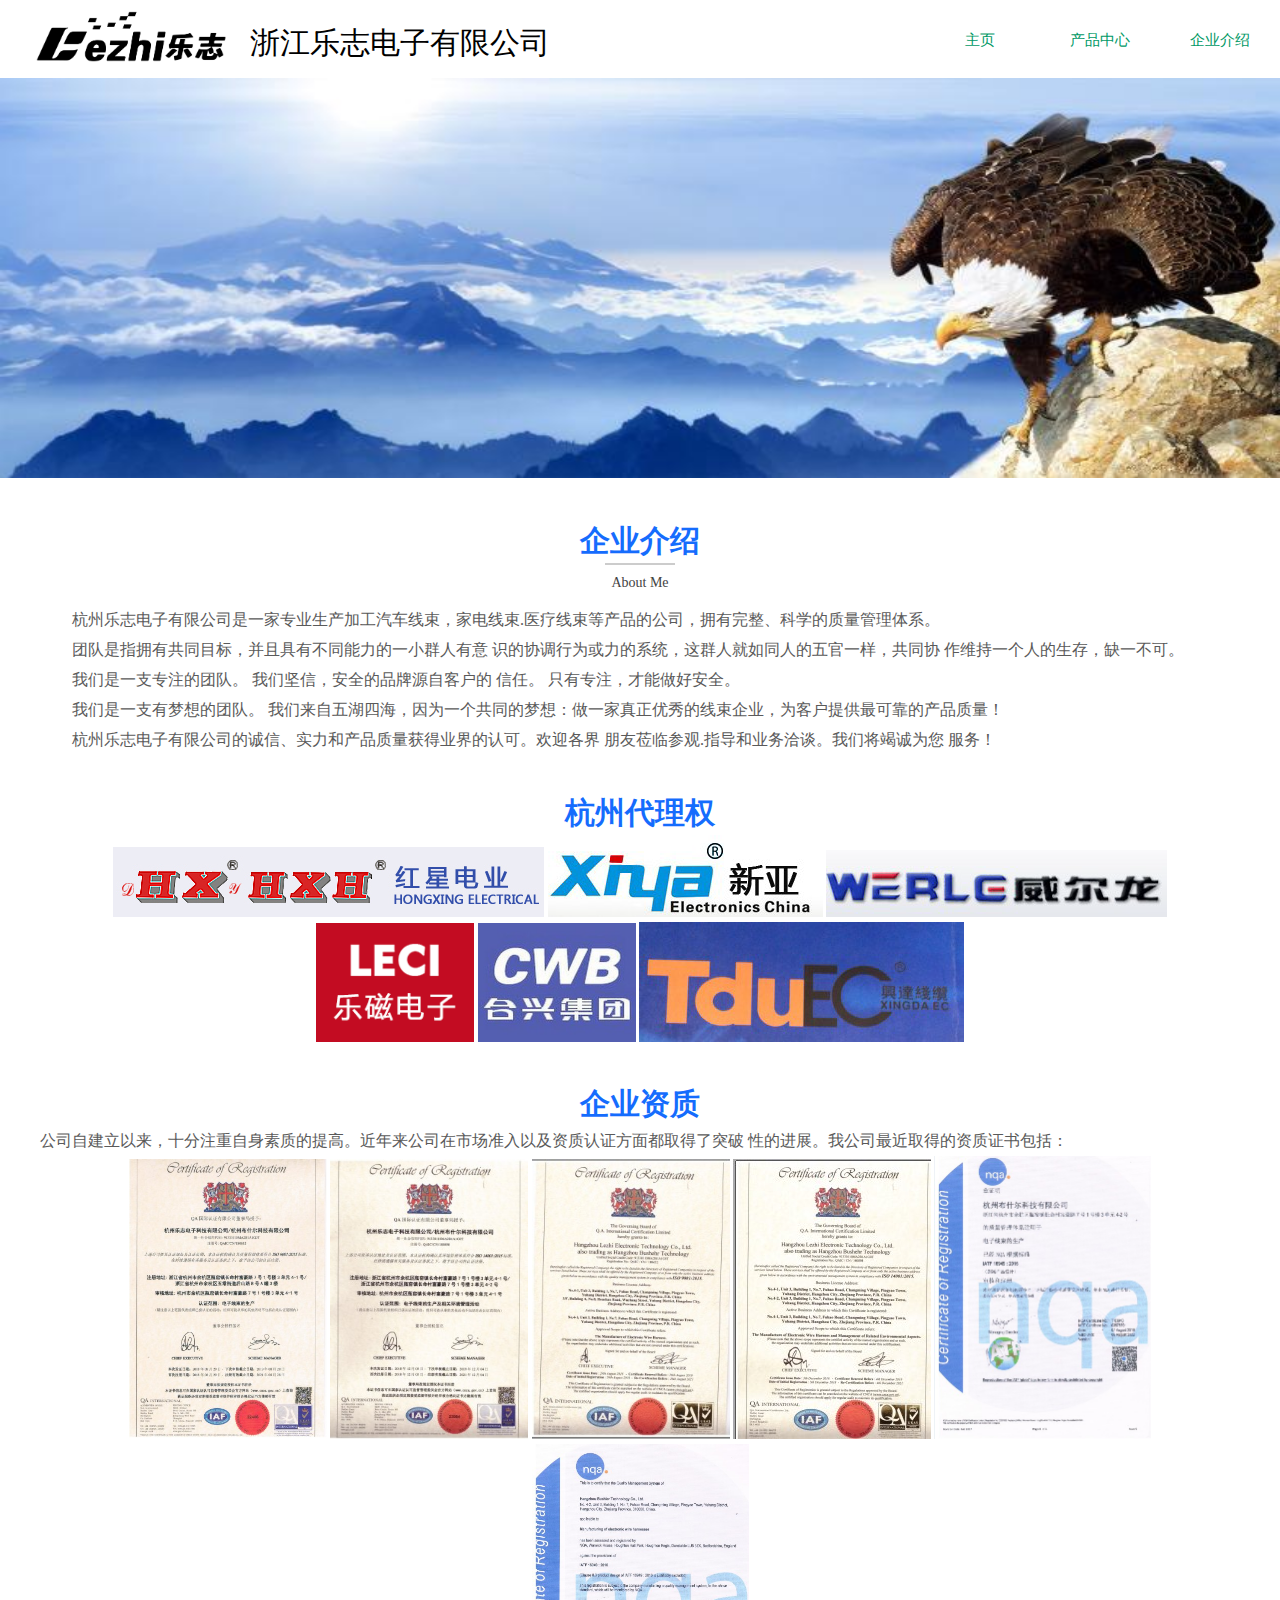
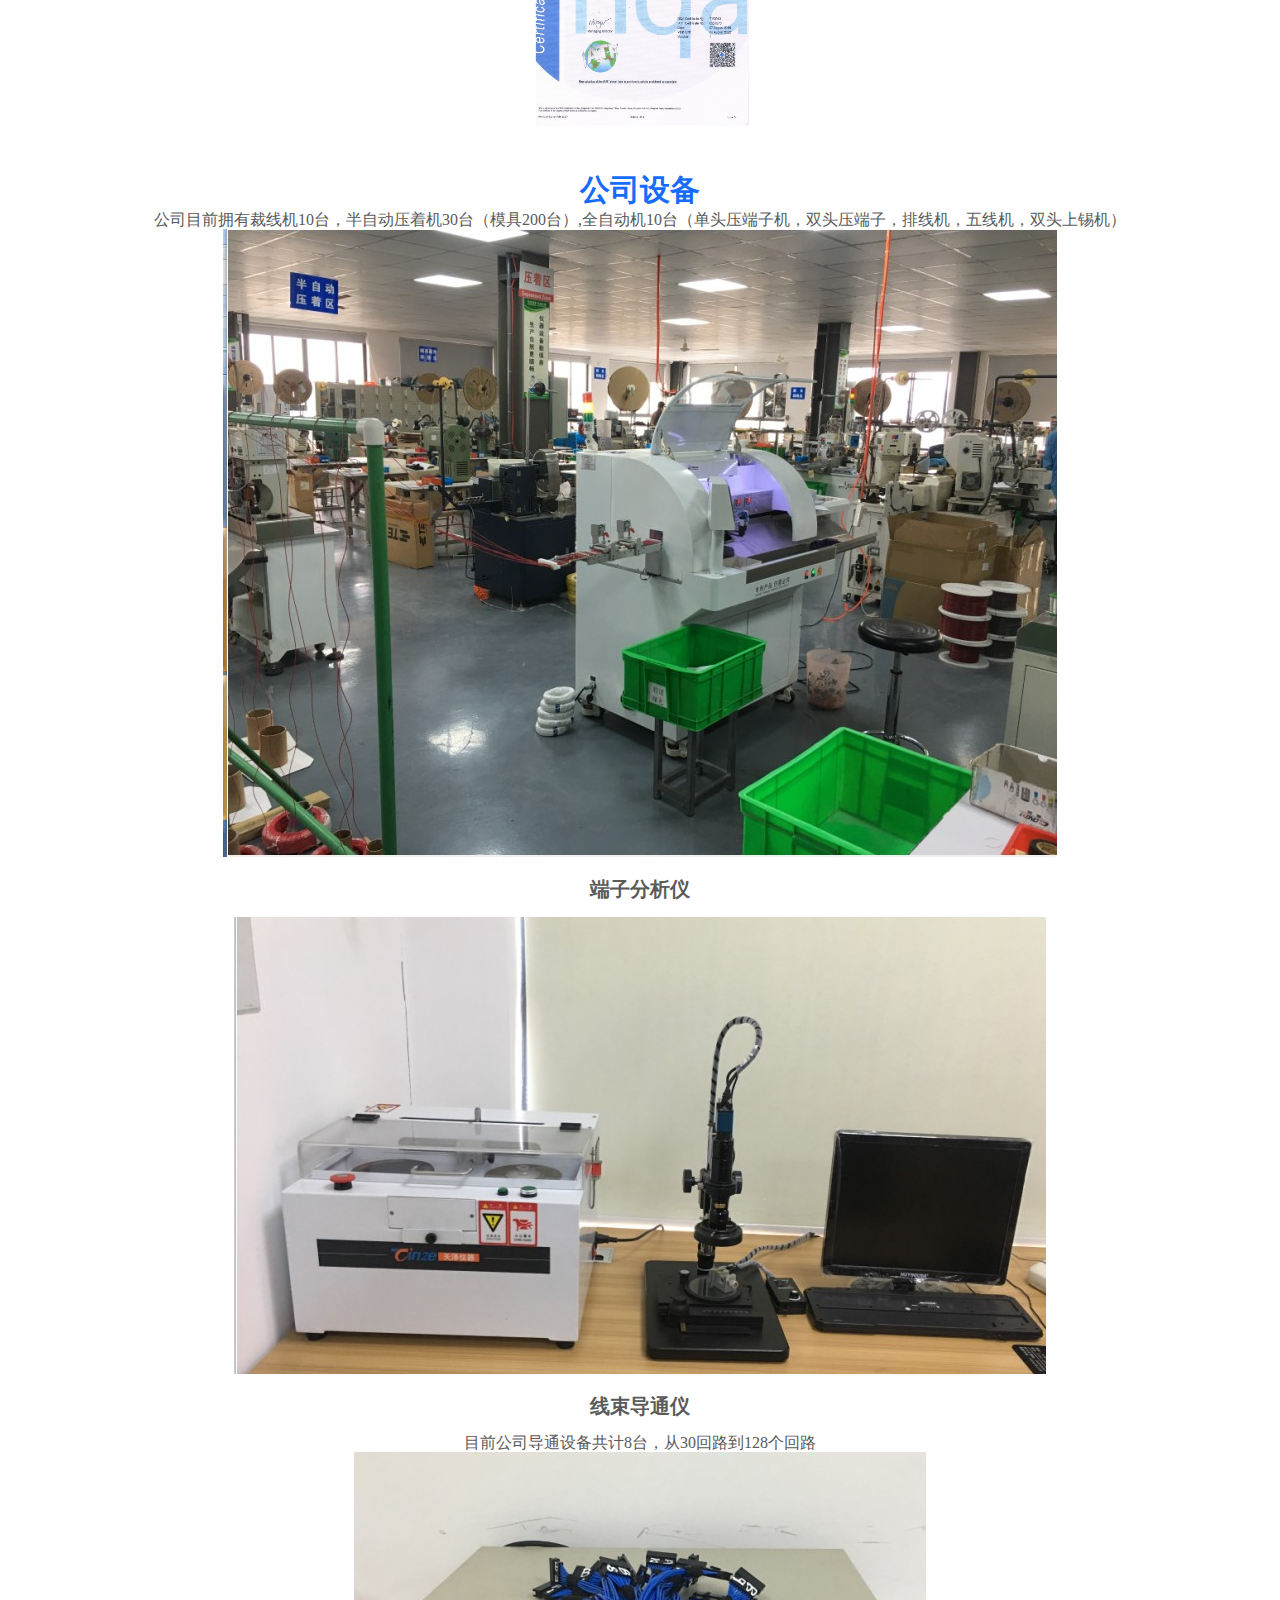
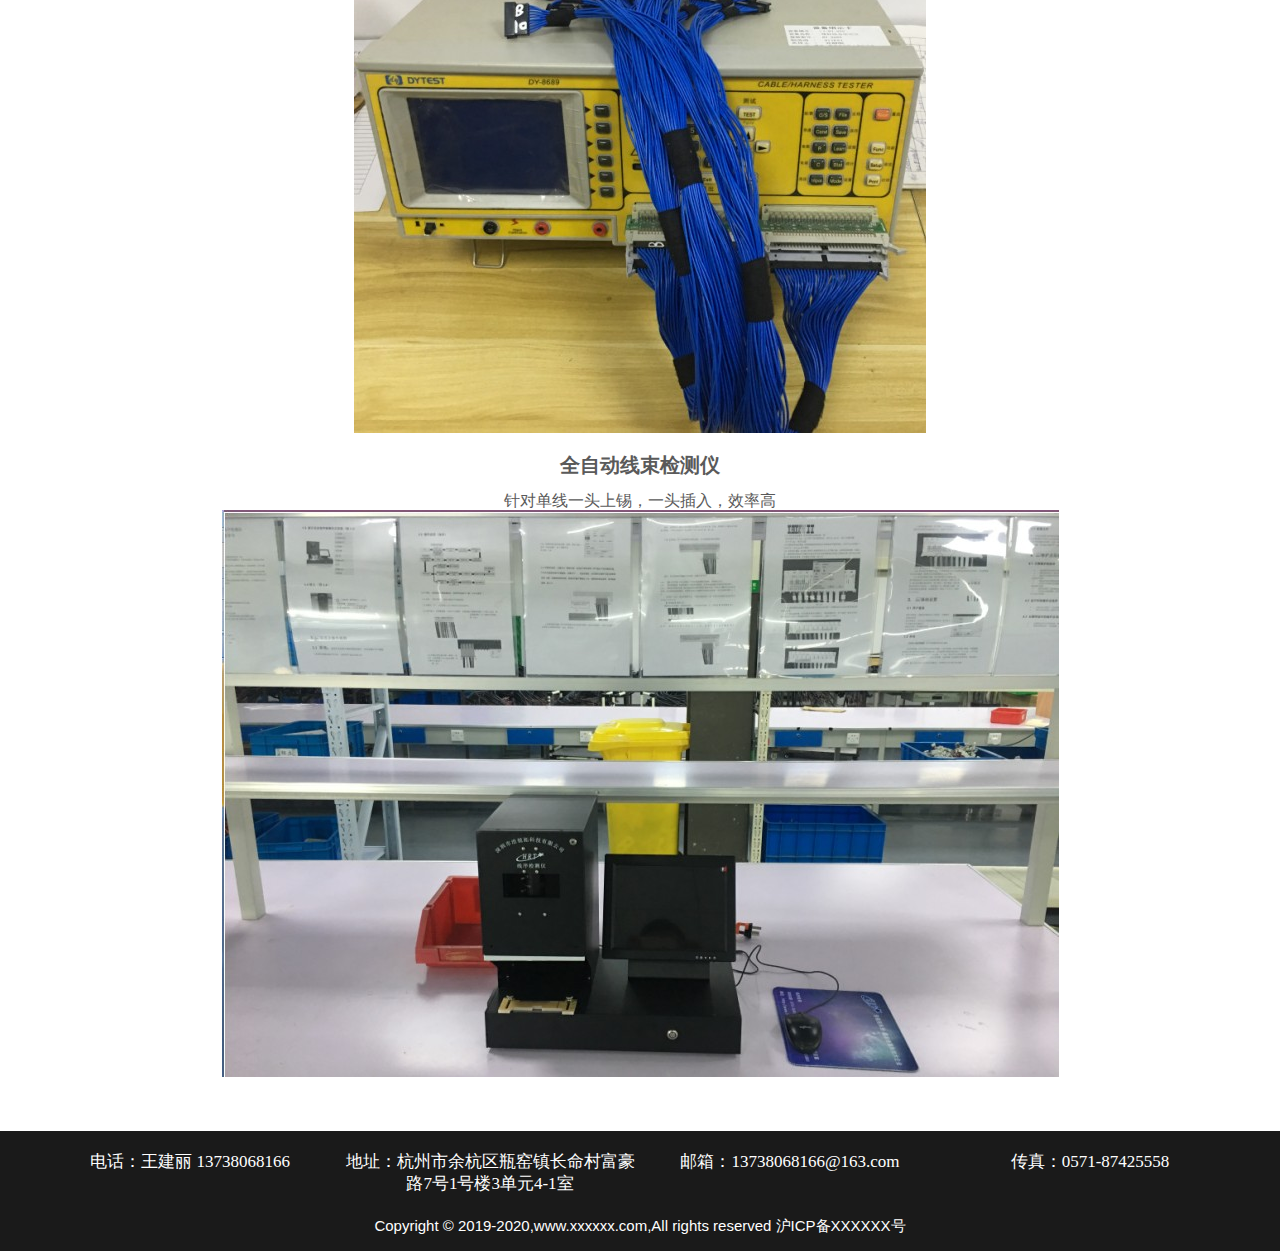
==== about.html @ 9283f6ce "修改" ====
<!DOCTYPE html>
<html>
	<head>
		<meta charset="utf-8">
		<script src="js/jquery.js"></script>
		<script src="js/jquery-1.11.1.min.js"></script>
		<script src="js/unslider.min.js"></script>
		<script src="js/owl.carousel.min.js"></script>
		<script src="js/jquery.SuperSlide2.js"></script>
		<script src="js/jquery-migrate-1.2.1.js"></script>
		<script src="js/navfix.js"></script>
		<script src="js/vue.js"></script>
		<link href="css/owl/owl.carousel.css" rel="stylesheet">
		<link href="css/owl/owl.theme.css" rel="stylesheet">
		<link rel="stylesheet" href="css/main.css">
		<link rel="shortcut icon" href="img/zhele.ico" type="image/x-icon">
		<title>企业介绍</title>
		<style type="text/css">

		</style>

		<script type="text/javascript" language="javascript">
			$(document).ready(function(e) {
				$("#menu li").on('mouseover', function() {
					// $(this).css("border-bottom", "2px solid #5A5A5A");
					$(this).css("background-color", "#156cfd");
					$(this).find("a").attr("class", "ahover");
				}).mouseout(function() {
					// $(this).css("border-bottom", "2px solid rgb(0,0,0,0)");
					$(this).css("background-color", "white");
					$(this).find("a").attr("class", "hover");
				});
				$('#menu1').navfix(0, 999);
			});
		</script>
	</head>
	<body>
		<!-- 菜单 -->
		<div id="menu1" style="margin:0 auto;width: 100%;background-color: white;position:relative; z-index:99; ">
			<div  style="margin:0 auto;width: 1400px;">
				<div style="float: left;margin-top: 10px;margin-left: 30px;">
					<a href=""><img src="img/logo/logo2.jpg" width="200px" height="55px" />
					</a>
				</div>
				<div style="float: left;margin-left: 20px;margin-top:8px">
					<span style="line-height: 70px;font-size: 30px;color:black;font-family:微软雅黑;">浙江乐志电子有限公司</span>
				</div>
				<div id="menu" class="cssmenu" style="float:right">
					<ul>
						<li><a href="index.html" class="hover">主页</a></li>
						<li><a href="productList.html" class="hover">产品中心</a></li>
						<li><a href="about.html" class="hover">企业介绍</a></li>
						<li><a href="contact.html" class="hover">联系我们</a></li>
					</ul>
				</div>
			</div>
		</div>
		<div>
			<img src="img/about.jpg" width="100%" height="400px" />
		</div>
		<div id="div1" style="margin-top: 50px;  font-size:30px;font-family:微软雅黑;color:#156cfd;height: 30px;   text-align: center;">
			<strong>企业介绍</strong>
		</div>
		<div style="margin:0 auto;width: 1200px;background-color: #cccccc;height: 2px;width: 70px;">
		</div>
		<div style="margin-top: 10px;  font-size:14px;font-family:微软雅黑;color:rgb(67, 67, 67);height: 30px;   text-align: center;">
			About Me
		</div>
		<div style="margin: 0 auto; width: 1200px;">
			<div style="font-size:16px;text-indent: 32px;font-family: 微软雅黑;line-height: 30px;">
				<div>
					杭州乐志电子有限公司是一家专业生产加工汽车线束，家电线束.医疗线束等产品的公司，拥有完整、科学的质量管理体系。
				</div>
				<div>
					团队是指拥有共同目标，并且具有不同能力的一小群人有意
					识的协调行为或力的系统，这群人就如同人的五官一样，共同协
					作维持一个人的生存，缺一不可。
				</div>
				<div>
					我们是一支专注的团队。 我们坚信，安全的品牌源自客户的
					信任。 只有专注，才能做好安全。
				</div>
				<div>
					我们是一支有梦想的团队。 我们来自五湖四海，因为一个共同的梦想：做一家真正优秀的线束企业，为客户提供最可靠的产品质量！
				</div>
				<div>
					杭州乐志电子有限公司的诚信、实力和产品质量获得业界的认可。欢迎各界
					朋友莅临参观.指导和业务洽谈。我们将竭诚为您
					服务！
				</div>
			</div>

		</div>
		<div>

		</div>
		<div id="div1" style="margin-top: 50px;  font-size:30px;font-family:微软雅黑;color:#156cfd;height: 30px;   text-align: center;">
			<strong>杭州代理权</strong>
		</div>
		<div style="margin: 0 auto;width: 1200px;text-align: center;">
			<img src="img/proxy/1.png" />
			<img src="img/proxy/2.png" />
			<img src="img/proxy/5.png" />
			<img src="img/proxy/3.png" />
			<img src="img/proxy/4.png" width="158px" height="119px"/>
			<img src="img/proxy/6.png" />
		</div>
		<div id="div1" style="margin-top: 50px;  font-size:30px;font-family:微软雅黑;color:#156cfd;height: 30px;   text-align: center;">
			<strong>企业资质</strong>
		</div>
		<div style="margin: 0 auto;width: 1200px;">
			<div style="font-size:16px;font-family: 微软雅黑;line-height: 30px;">
				公司自建立以来，十分注重自身素质的提高。近年来公司在市场准入以及资质认证方面都取得了突破
				性的进展。我公司最近取得的资质证书包括：
			</div>
			<div style="margin: 0 auto;width: 1200px;text-align: center;">
				<img src="img/certificate/a.jpg" width="198px" height="280"/>
				<img src="img/certificate/b.jpg" width="198px" height="280"/>
				<img src="img/certificate/c.jpg" width="198px" height="280"/>
				<img src="img/certificate/d.jpg" />
				<img src="img/certificate/e.jpg" width="217px" height="283px"/>
				<img src="img/certificate/f.jpg" width="217px" height="283px"/>
			</div>
		</div>
		<div id="div1" style="margin-top: 50px;  font-size:30px;font-family:微软雅黑;color:#156cfd;height: 30px;   text-align: center;">
			<strong>公司设备</strong>
		</div>
		<div style="margin: 0 auto;width: 1200px;font-size: 16px;font-family:微软雅黑;text-align: center;margin-bottom: 50px;">
			<div>公司目前拥有裁线机10台，半自动压着机30台（模具200台）,全自动机10台（单头压端子机，双头压端子，排线机，五线机，双头上锡机）</div>
			<div ><img src="img/equipment/1.jpg" /></div>
			<div style="font-size: 20px;margin-bottom: 20px;margin-top: 20px;"><strong>端子分析仪</strong></div>
			<div><img src="img/equipment/duanzi.jpg"/></div>
			<div style="font-size: 20px;margin-bottom: 20px;margin-top: 20px;"><strong>线束导通仪</strong></div>
			<div>目前公司导通设备共计8台，从30回路到128个回路</div>
			<div><img src="img/equipment/daotong.jpg"/></div>
			<div style="font-size: 20px;margin-bottom: 20px;margin-top: 20px;"><strong>全自动线束检测仪</strong></div>
			<div>针对单线一头上锡，一头插入，效率高</div>
			<div><img src="img/equipment/quanzidong.jpg"/></div>
		</div>
		
		<div style="width: 100%;background-color: #1A1A1A;">
			<div id="contactPic" style="margin: 0 auto; width: 1200px;font-family: 微软雅黑;height: 60px;">
				<!-- <div class="pic"><img src="img/pic/phone.png" width="130px" height="130px"/></div>
				<div class="pic"><img src="img/pic/address.png" width="130px" height="130px"/></div>
				<div class="pic"><img src="img/pic/mail.png" width="130px" height="130px"/></div>
				<div class="pic"><img src="img/pic/fax.png" width="130px" height="130px"/></div> -->
				<div class="content">电话：王建丽 13738068166</div>
				<div class="content">地址：杭州市余杭区瓶窑镇长命村富豪路7号1号楼3单元4-1室</div>
				<div class="content">邮箱：13738068166@163.com</div>
				<div class="content">传真：0571-87425558</div>
			</div>
			<div style="margin: 0 auto;width: 1200px;font-size: 15px;text-align: center;color: #FFFFFF;line-height: 50px;">
				Copyright © 2019-2020,www.xxxxxx.com,All rights reserved  沪ICP备XXXXXX号
			</div>
		</div>
	</body>
</html>
---- css/main.css ----
body {
	font: 12px/140% Arial, "宋体", Helvetica, sans-serif, Verdana;
	color: #5a5a5a;
	margin: 0;
	background: #FFF;
}

html,
body {
	-webkit-text-size-adjust: none;
}

ol,
ul,
li {
	list-style-type: none;
}

div,
p,
img,
ul,
ol,
li,
form,
input,
label,
span,
dl,
dt,
dd,
h1,
h2,
h3,
h4,
h5,
h6 {
	margin: 0;
	padding: 0;
}

li {
	display: list-item;
	text-align: -webkit-match-parent;
}
.container{
	margin: 0 auto;
	width: 1200px;
}
.cssmenu>ul {
	list-style-type: none;
	margin: 0;
	padding: 0;
	float: right;
	font-weight: normal;
}

.cssmenu {
	margin-top: 20px;
	overflow: hidden;
}

.cssmenu>ul>li {
	float: left;
	display: block;
	margin: 0 10px;
	height: 40px;
	line-height: 40px;
	border-bottom: 2px solid rgb(0, 0, 0, 0);
	width: 100px;
	text-align: center;
	border-radius: 30px;
}

.cssmenu>ul>li>a.ahover {
	color: white;
	text-align: center;
	font-family: arial;
	font-size: 14px;
	font-weight: normal;
	font-style: normal;
	font-family: Microsoft YaHei;
	font-size: 15px;
	text-decoration: none;
}

.cssmenu>ul>li>a.hover {
	font-style: normal;
	font-family: Microsoft YaHei;
	font-size: 15px;
	color: #019966;
	text-decoration: none;

}
.title{
	margin-top: 20px;  font-size:30px;font-family:微软雅黑;color:#516dff;height: 30px;   text-align: center;
}
a {
	text-decoration: none;
}

strong {
	font-weight: bold;
}

.searchbox_btn {
	background: #156cfd;
	font-family: Microsoft YaHei;
	font-weight: normal;
	border: #fff 0px solid;
	float: right;
	width: 50px;
	height: 40px;
	line-height: 40px;
	cursor: pointer;
	color: #fff;
	font-size: 14px;
	text-align: center;
	position: relative;
}

#advantage .content {
	background-color: #0037C0;
	width: 285px;
	height: 186px;
	float: left;
	border-radius: 20px;
	margin: 10px 10px 10px 0px;
	text-align: center;
	line-height: 186px;
	color: #FFFFFF;
	font-size: 18px;
	font-family: 微软雅黑;
}
#contactPic .pic{
	float: left;
	width: 300px;
	text-align: center;
	margin-top: 20px;
}
#contactPic .content{
	font-size: 17px;
	text-align: center;
	width: 300px;
	height: 50px;
	line-height: 22px;
	float: left;
	margin-top: 20px;
	color: #FFFFFF;
}
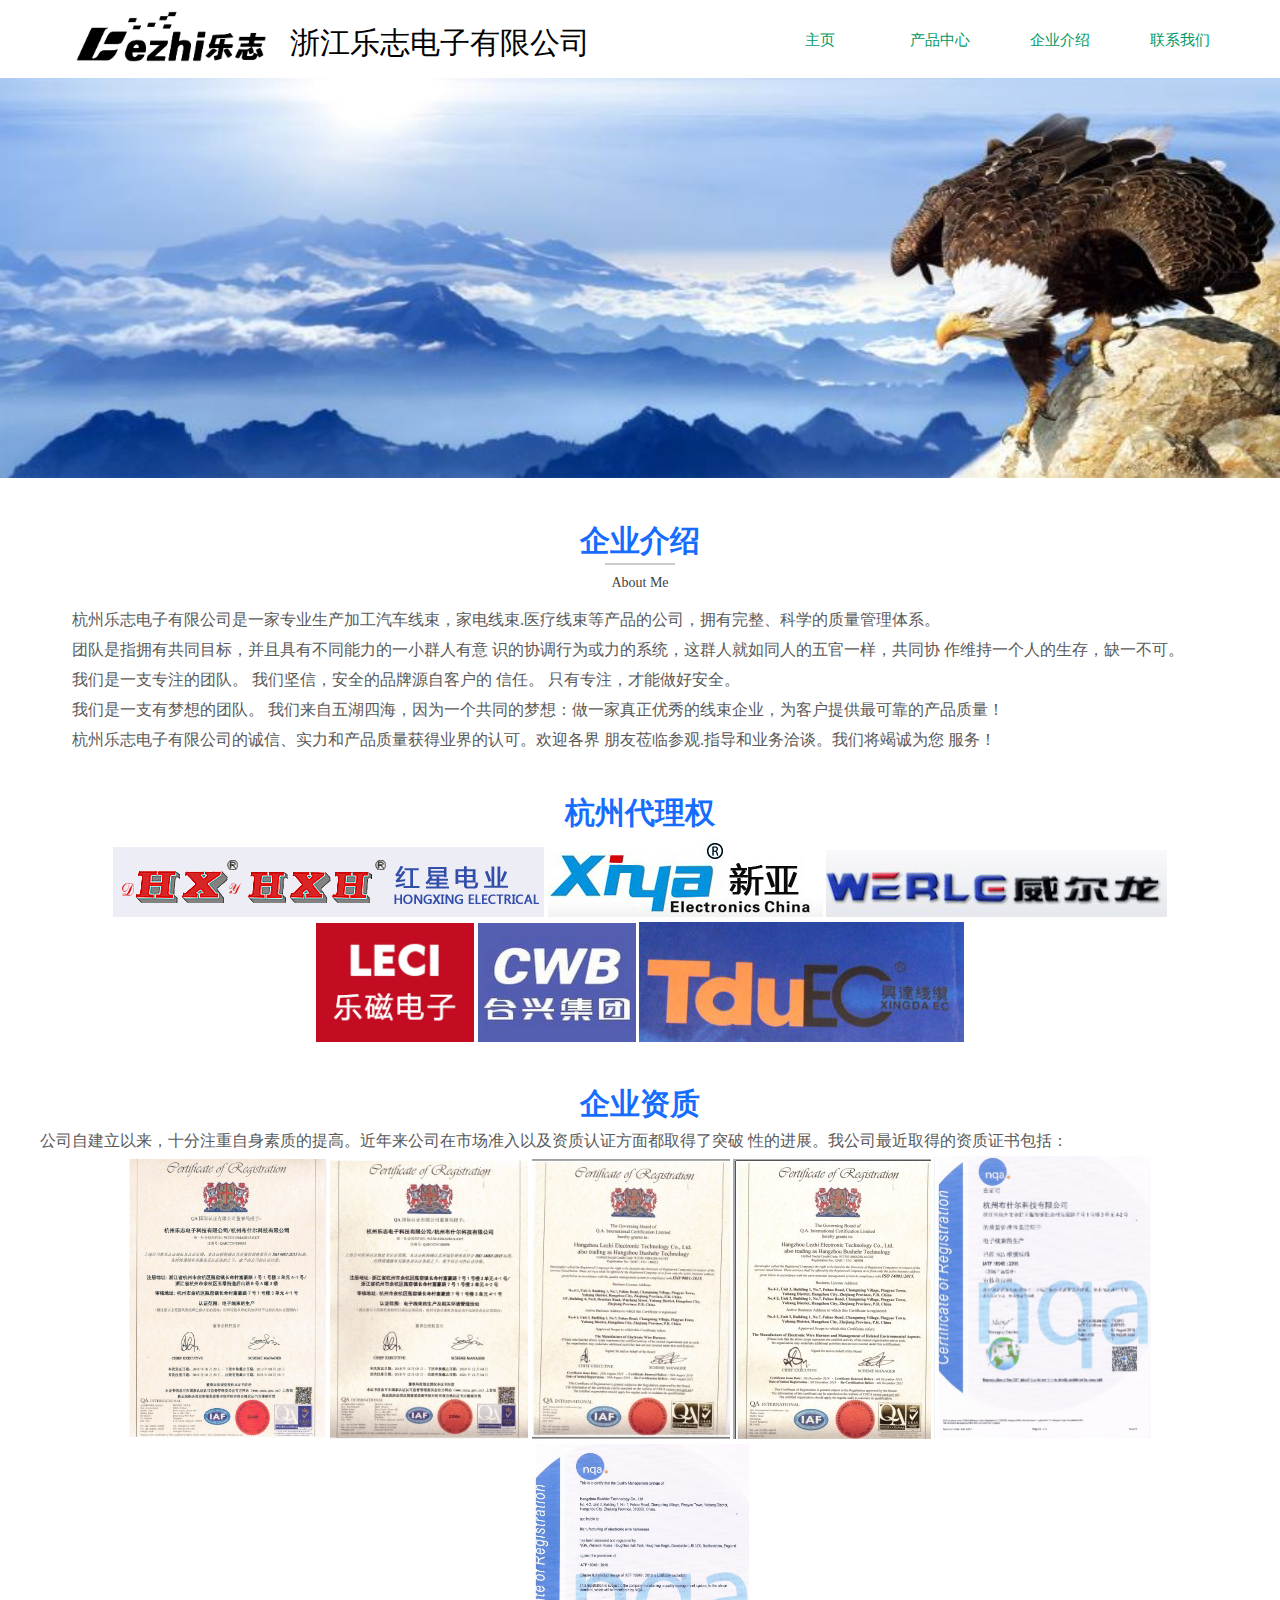
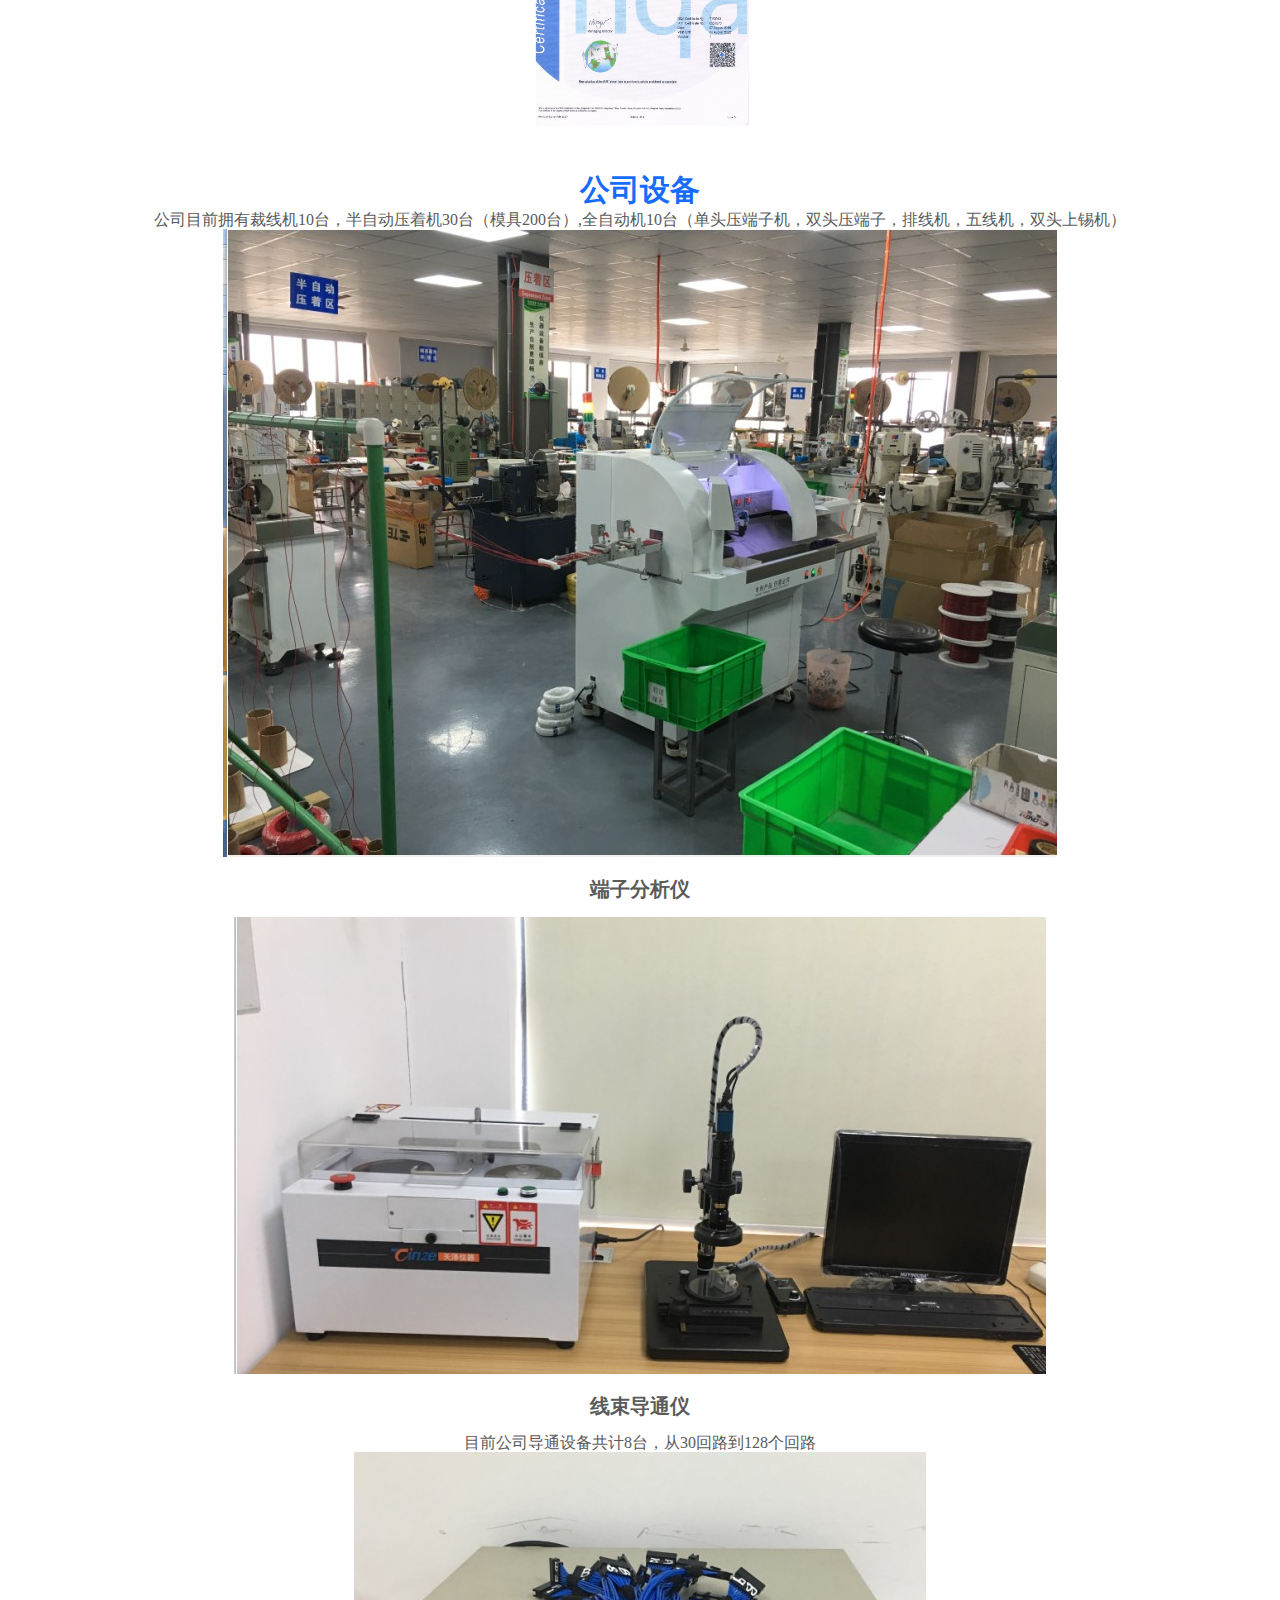
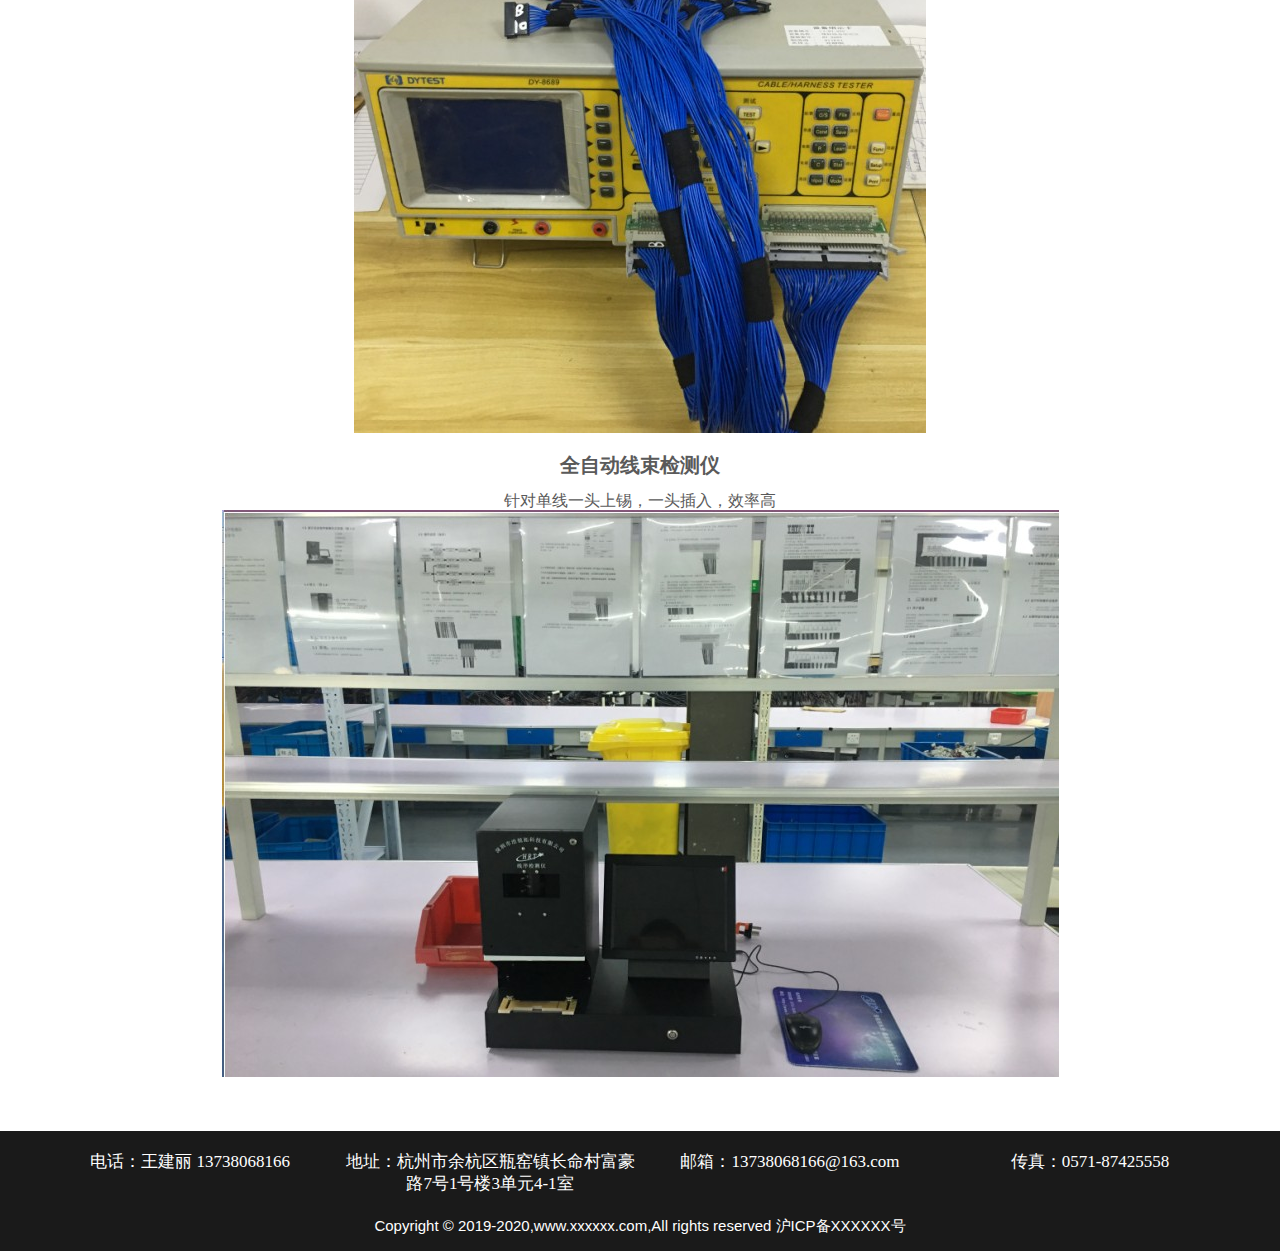
==== commit a45ce018: "1200px" ====
--- a/about.html
+++ b/about.html
@@ -37,7 +37,7 @@
 	<body>
 		<!-- 菜单 -->
 		<div id="menu1" style="margin:0 auto;width: 100%;background-color: white;position:relative; z-index:99; ">
-			<div  style="margin:0 auto;width: 1400px;">
+			<div  style="margin:0 auto;width: 1200px;">
 				<div style="float: left;margin-top: 10px;margin-left: 30px;">
 					<a href=""><img src="img/logo/logo2.jpg" width="200px" height="55px" />
 					</a>
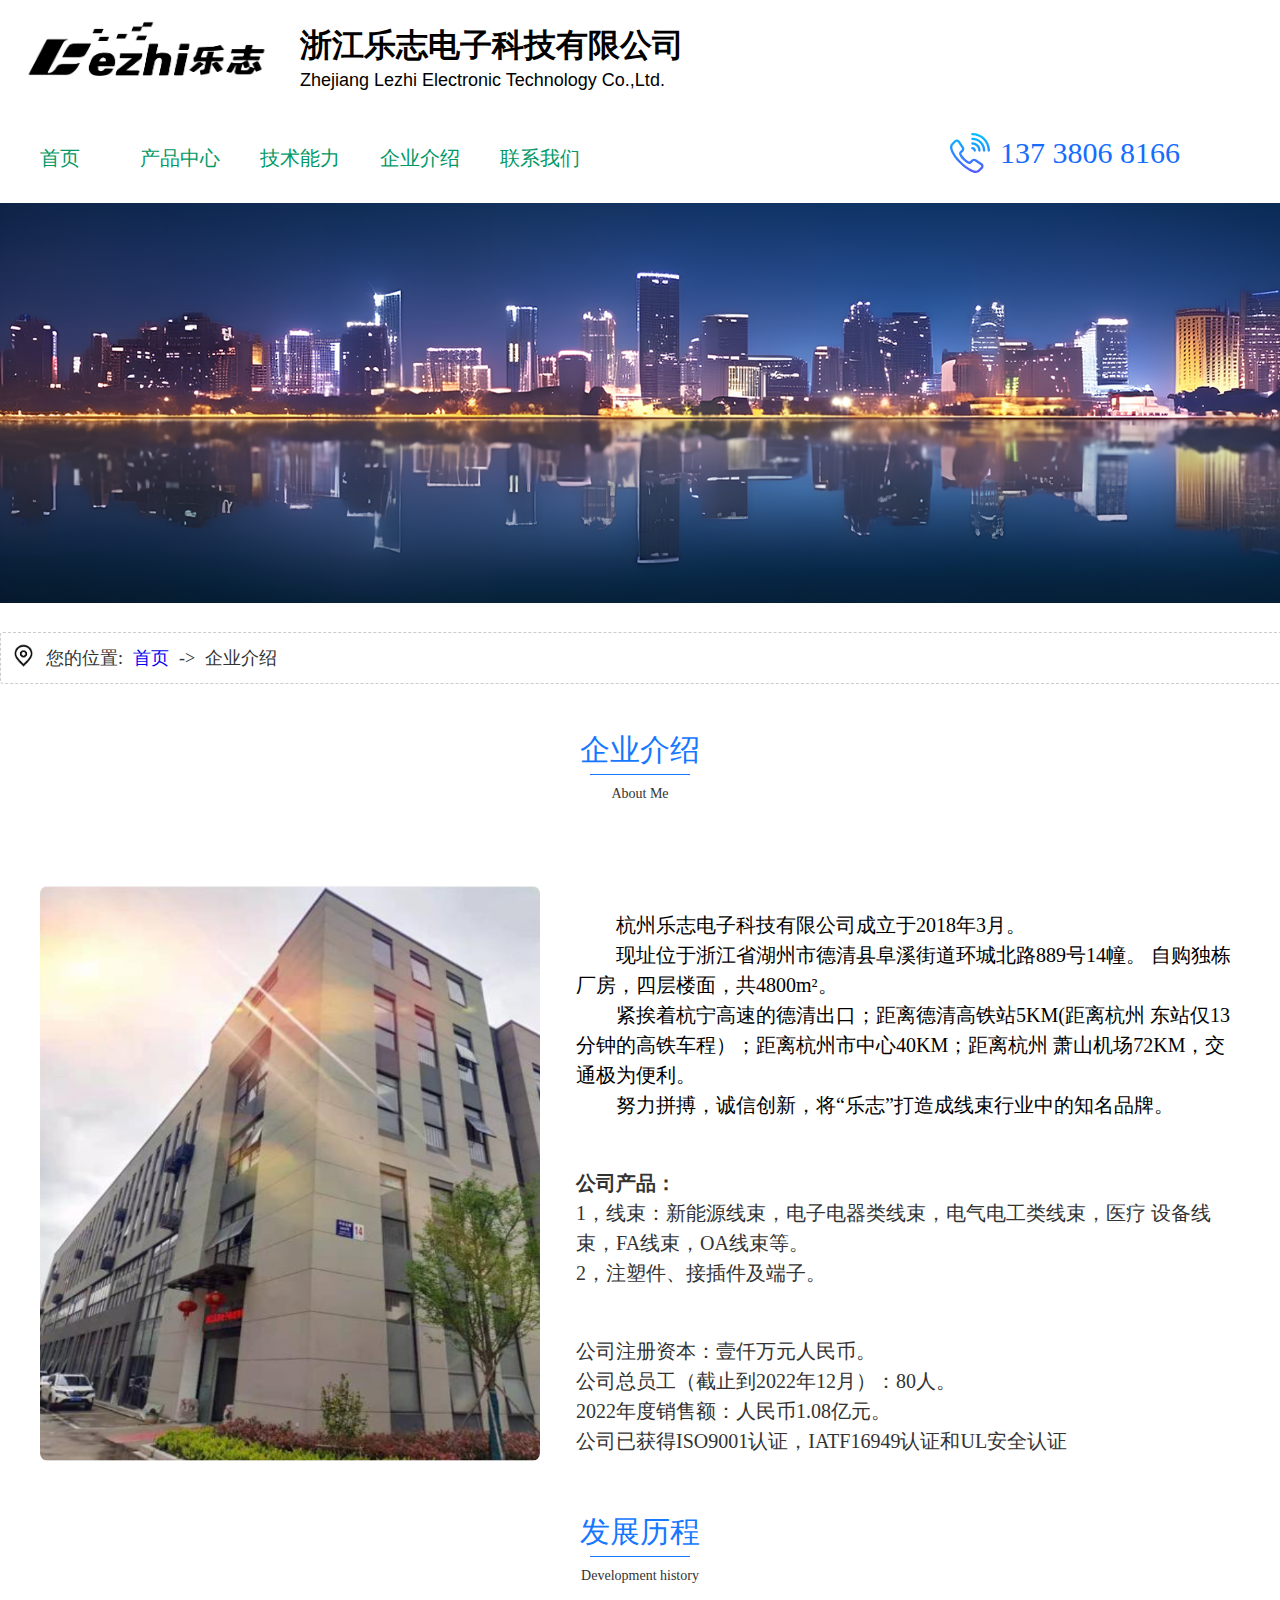
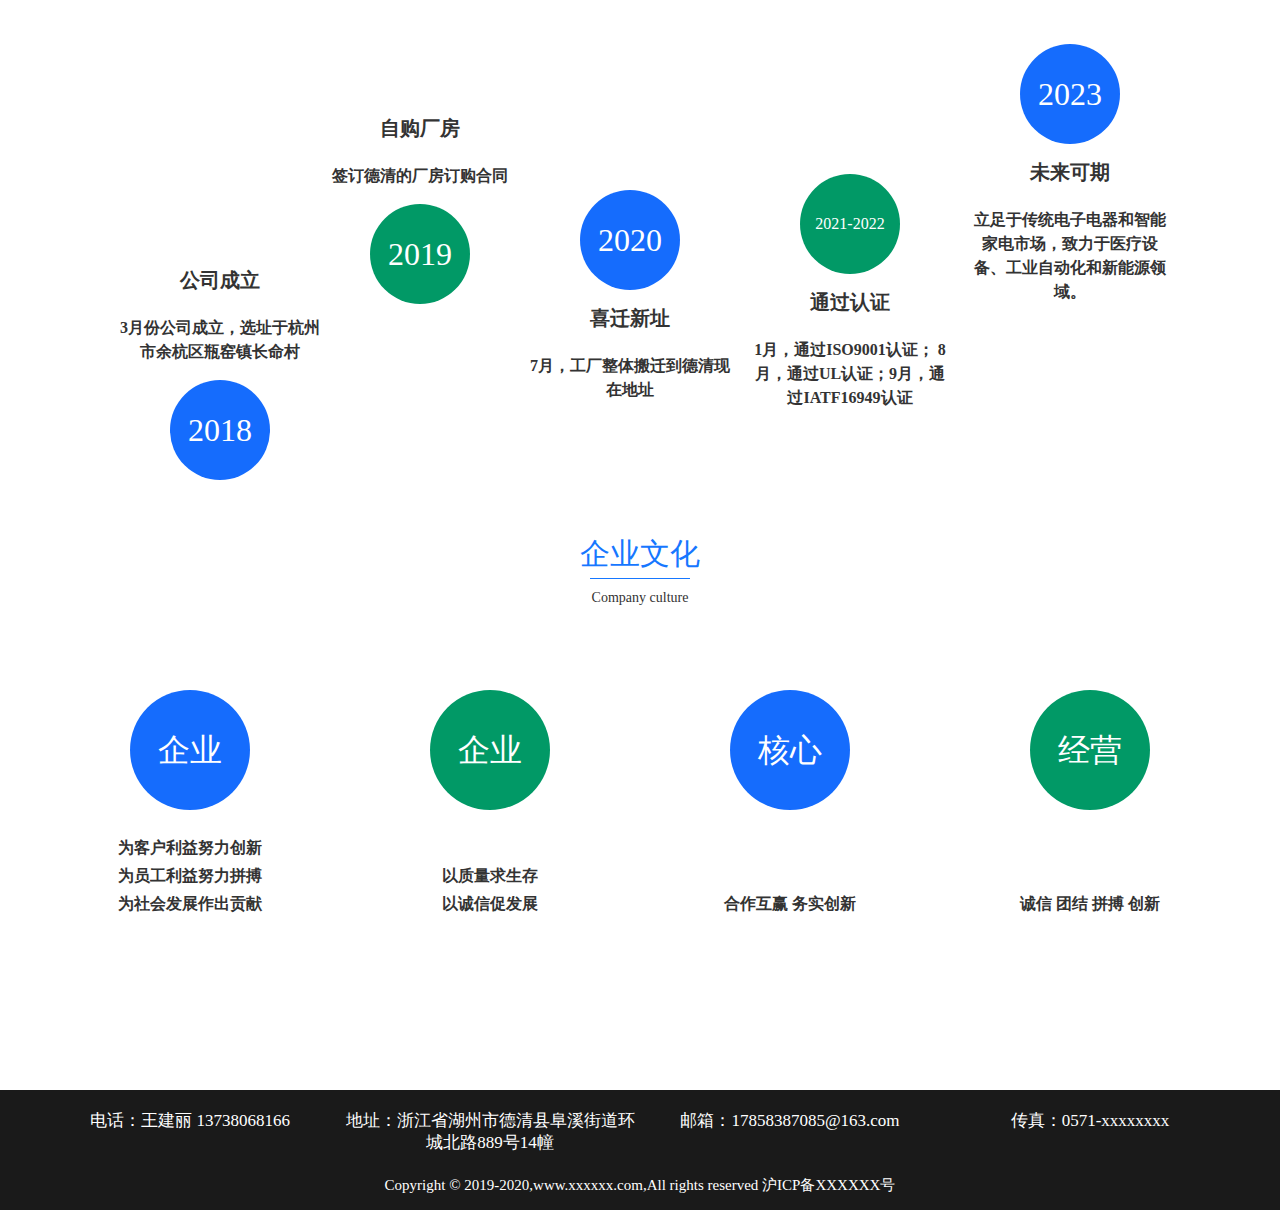
==== commit 32489589: "1" ====
--- a/about.html
+++ b/about.html
@@ -1,6 +1,8 @@
 <!DOCTYPE html>
 <html>
 	<head>
+		<meta name="renderer" content="webkit">
+		<meta http-equiv="X-UA-Compatible" content="IE=edge,chrome=1">
 		<meta charset="utf-8">
 		<script src="js/jquery.js"></script>
 		<script src="js/jquery-1.11.1.min.js"></script>
@@ -14,7 +16,7 @@
 		<link href="css/owl/owl.theme.css" rel="stylesheet">
 		<link rel="stylesheet" href="css/main.css">
 		<link rel="shortcut icon" href="img/zhele.ico" type="image/x-icon">
-		<title>企业介绍</title>
+		<title>企业介绍-浙江乐志电子科技有限公司</title>
 		<style type="text/css">
 
 		</style>
@@ -36,65 +38,227 @@
 	</head>
 	<body>
 		<!-- 菜单 -->
-		<div id="menu1" style="margin:0 auto;width: 100%;background-color: white;position:relative; z-index:99; ">
-			<div  style="margin:0 auto;width: 1200px;">
-				<div style="float: left;margin-top: 10px;margin-left: 30px;">
-					<a href=""><img src="img/logo/logo2.jpg" width="200px" height="55px" />
+		<div id="menu1" style="margin:0 auto;width: 100%;background-color: white;position:relative; z-index:99; height: 110px;">
+			<div  style="margin:0 auto;width: 100%;">
+				<div style="float: left;margin-top: 20px;margin-left: 20px;width: 280px;">
+					<a href="index.html"><img src="img/logo/logo2.jpg" width="250px" height="60px" />
 					</a>
 				</div>
-				<div style="float: left;margin-left: 20px;margin-top:8px">
-					<span style="line-height: 70px;font-size: 30px;color:black;font-family:微软雅黑;">浙江乐志电子有限公司</span>
-				</div>
-				<div id="menu" class="cssmenu" style="float:right">
+				<div style="float: left;margin-left: 0px;margin-top:20px;margin-bottom: 8px;margin-right: 130px;">
+					<div style="line-height: 50px;font-size: 32px;color:black;font-family:Arial;"><strong>浙江乐志电子科技有限公司</strong>
+					</div>
+					<div style="font-size: 18px;font-family:Arial;color:black;line-height: 20px;">Zhejiang Lezhi Electronic Technology Co.,Ltd.</div>
+				</div>
+				<div id="menu" class="cssmenu fl">
 					<ul>
-						<li><a href="index.html" class="hover">主页</a></li>
+						<li><a href="index.html" class="hover">首页</a></li>
 						<li><a href="productList.html" class="hover">产品中心</a></li>
+						<li><a href="technical.html" class="hover">技术能力</a></li>
 						<li><a href="about.html" class="hover">企业介绍</a></li>
 						<li><a href="contact.html" class="hover">联系我们</a></li>
 					</ul>
 				</div>
+				<div style="height: 100px;font-size: 30px;line-height: 100px;margin-right: 100px;margin-top: 5px;color: #156CFD;" class="fr">
+					137 3806 8166
+				</div>
+				<div style="height: 80px;" class="fr"><img src="img/index/phone.svg" width="40px" height="40px" style="display: block;margin-top: 35px;margin-right: 10px;"/></div>
 			</div>
 		</div>
 		<div>
-			<img src="img/about.jpg" width="100%" height="400px" />
-		</div>
-		<div id="div1" style="margin-top: 50px;  font-size:30px;font-family:微软雅黑;color:#156cfd;height: 30px;   text-align: center;">
-			<strong>企业介绍</strong>
-		</div>
-		<div style="margin:0 auto;width: 1200px;background-color: #cccccc;height: 2px;width: 70px;">
-		</div>
-		<div style="margin-top: 10px;  font-size:14px;font-family:微软雅黑;color:rgb(67, 67, 67);height: 30px;   text-align: center;">
-			About Me
-		</div>
-		<div style="margin: 0 auto; width: 1200px;">
-			<div style="font-size:16px;text-indent: 32px;font-family: 微软雅黑;line-height: 30px;">
-				<div>
-					杭州乐志电子有限公司是一家专业生产加工汽车线束，家电线束.医疗线束等产品的公司，拥有完整、科学的质量管理体系。
-				</div>
-				<div>
-					团队是指拥有共同目标，并且具有不同能力的一小群人有意
-					识的协调行为或力的系统，这群人就如同人的五官一样，共同协
-					作维持一个人的生存，缺一不可。
-				</div>
-				<div>
-					我们是一支专注的团队。 我们坚信，安全的品牌源自客户的
-					信任。 只有专注，才能做好安全。
-				</div>
-				<div>
-					我们是一支有梦想的团队。 我们来自五湖四海，因为一个共同的梦想：做一家真正优秀的线束企业，为客户提供最可靠的产品质量！
-				</div>
-				<div>
-					杭州乐志电子有限公司的诚信、实力和产品质量获得业界的认可。欢迎各界
-					朋友莅临参观.指导和业务洽谈。我们将竭诚为您
-					服务！
-				</div>
-			</div>
-
-		</div>
-		<div>
-
-		</div>
-		<div id="div1" style="margin-top: 50px;  font-size:30px;font-family:微软雅黑;color:#156cfd;height: 30px;   text-align: center;">
+			<img src="img/about1.png" width="100%" height="400px" />
+		</div>
+		<div style="border: #CCCCCC 1px dashed;border-radius: 3px;height: 50px;width: 1300px;margin: 0 auto;margin-top: 25px;">
+			<img src="img/index/position.png" width="25px" height="25px" style="display: block;margin-top: 10px;margin-left: 10px;float: left;"/>
+			<div style="margin-left: 10px;height: 50px;line-height: 50px;font-size: 18px;" class="fl">您的位置:</div>
+			<div style="margin-left: 10px;height: 50px;line-height: 50px;font-size: 18px;" class="fl"><a href="index.html">首页</a></div>
+			<div style="margin-left: 10px;height: 50px;line-height: 50px;font-size: 18px;" class="fl"> -> </div>
+			<div style="margin-left: 10px;height: 50px;line-height: 50px;font-size: 18px;" class="fl">企业介绍</div>
+		</div>
+		<div style="margin:0 auto;width: 1200px;">
+			
+			<div class="aboutBox">
+				<div class="titleBox">
+					<div class="mTitle">
+						企业介绍
+					</div>
+					<div class="mSubTitle">
+						About Me
+					</div>
+				</div>
+
+				<div class="content">
+					<div class="image">
+						<img  class="img" src="img/ab1.png" />
+					</div>
+					<div class="textContent">
+						<div style="text-indent: 2em;">
+							杭州乐志电子科技有限公司成立于2018年3月。
+						</div>
+						<div style="text-indent: 2em;">
+							现址位于浙江省湖州市德清县阜溪街道环城北路889号14幢。
+							自购独栋厂房，四层楼面，共4800m²。
+						</div>
+						<div style="text-indent: 2em;">
+							紧挨着杭宁高速的德清出口；距离德清高铁站5KM(距离杭州
+							东站仅13分钟的高铁车程）；距离杭州市中心40KM；距离杭州
+							萧山机场72KM，交通极为便利。
+						</div>
+						<div style="text-indent: 2em;">
+							努力拼搏，诚信创新，将“乐志”打造成线束行业中的知名品牌。
+						</div>
+
+						<div class="product">
+							<div class="title">
+								公司产品：
+							</div>
+							<div class="subTitle">
+								1，线束：新能源线束，电子电器类线束，电气电工类线束，医疗
+								设备线束，FA线束，OA线束等。
+								
+							</div>
+							<div class="subTitle">
+								2，注塑件、接插件及端子。
+							</div>
+						</div>
+
+						<div class="introduce">
+							公司注册资本：壹仟万元人民币。<br />
+							公司总员工（截止到2022年12月）：80人。<br />
+							2022年度销售额：人民币1.08亿元。<br />
+							公司已获得ISO9001认证，IATF16949认证和UL安全认证<br />
+						</div>
+					</div>
+				</div>
+			</div>
+
+			<div class="developmentBox">
+				<div class="titleBox">
+					<div class="mTitle">
+						发展历程
+					</div>
+					<div class="mSubTitle">
+						Development history
+					</div>
+				</div>
+		
+				<div class="content">
+					<div class="item item2018">
+						<div class="title">
+							公司成立
+						</div>
+						<div class="subTitle">
+							3月份公司成立，选址于杭州市余杭区瓶窑镇长命村
+						</div>
+						<div class="circle">
+							2018
+						</div>
+					</div>
+					<div class="item item2019">
+						<div class="title">
+							自购厂房
+						</div>
+						<div class="subTitle">
+							签订德清的厂房订购合同
+						</div>
+						<div class="circle">
+							2019
+						</div>
+					</div>
+					<div class="item item2020">
+						<div class="circle">
+							2020
+						</div>
+						<div class="title">
+							喜迁新址
+						</div>
+						<div class="subTitle">
+							7月，工厂整体搬迁到德清现在地址
+						</div>
+					</div>
+					<div class="item item2021">
+						<div class="circle">
+							2021-2022
+						</div>
+						<div class="title">
+							通过认证
+						</div>
+						<div class="subTitle">
+							1月，通过ISO9001认证；
+							8月，通过UL认证；9月，通过IATF16949认证
+						</div>
+					</div>
+					<div class="item item2023">
+						<div class="circle">
+							2023
+						</div>
+						<div class="title">
+							未来可期
+						</div>
+						<div class="subTitle">
+							立足于传统电子电器和智能家电市场，致力于医疗设备、工业自动化和新能源领域。
+						</div>
+					</div>
+				</div>
+			</div>
+		
+			<div class="cultureBox">
+				<div class="titleBox">
+					<div class="mTitle">
+						企业文化
+					</div>
+					<div class="mSubTitle">
+						Company culture
+					</div>
+				</div>
+		
+				<div class="content">
+					<div class="item">
+						<div class="circle">
+							企业<br />使命
+						</div>
+						<div class="subTitle">
+							<div>为客户利益努力创新</div>
+							<div>为员工利益努力拼搏</div>
+							<div>为社会发展作出贡献</div>
+						</div>
+					</div>
+
+					<div class="item">
+						<div class="circle green">
+							企业<br />宗旨
+						</div>
+						<div class="subTitle">
+							<br />
+							<div>以质量求生存</div>
+							<div>以诚信促发展</div>
+						</div>
+					</div>
+
+					<div class="item">
+						<div class="circle">
+							核心<br />价值
+						</div>
+						<div class="subTitle">
+							<br />
+							<br />
+							合作互赢 务实创新
+						</div>
+					</div>
+
+					<div class="item">
+						<div class="circle green">
+							经营<br />理念
+						</div>
+						<div class="subTitle">
+							<br />
+							<br />
+							诚信 团结 拼搏 创新
+						</div>
+					</div>
+				</div>
+			</div>
+		</div>
+		<!-- <div id="div1" style="margin-top: 50px;  font-size:30px;font-family:微软雅黑;color:#156cfd;height: 30px;   text-align: center;" class="clear-float">
 			<strong>杭州代理权</strong>
 		</div>
 		<div style="margin: 0 auto;width: 1200px;text-align: center;">
@@ -136,18 +300,18 @@
 			<div style="font-size: 20px;margin-bottom: 20px;margin-top: 20px;"><strong>全自动线束检测仪</strong></div>
 			<div>针对单线一头上锡，一头插入，效率高</div>
 			<div><img src="img/equipment/quanzidong.jpg"/></div>
-		</div>
+		</div> -->
 		
-		<div style="width: 100%;background-color: #1A1A1A;">
+		<div style="width: 100%;background-color: #1A1A1A;" class="clear-float">
 			<div id="contactPic" style="margin: 0 auto; width: 1200px;font-family: 微软雅黑;height: 60px;">
 				<!-- <div class="pic"><img src="img/pic/phone.png" width="130px" height="130px"/></div>
 				<div class="pic"><img src="img/pic/address.png" width="130px" height="130px"/></div>
 				<div class="pic"><img src="img/pic/mail.png" width="130px" height="130px"/></div>
 				<div class="pic"><img src="img/pic/fax.png" width="130px" height="130px"/></div> -->
 				<div class="content">电话：王建丽 13738068166</div>
-				<div class="content">地址：杭州市余杭区瓶窑镇长命村富豪路7号1号楼3单元4-1室</div>
-				<div class="content">邮箱：13738068166@163.com</div>
-				<div class="content">传真：0571-87425558</div>
+				<div class="content">地址：浙江省湖州市德清县阜溪街道环城北路889号14幢</div>
+				<div class="content">邮箱：17858387085@163.com</div>
+				<div class="content">传真：0571-xxxxxxxx</div>
 			</div>
 			<div style="margin: 0 auto;width: 1200px;font-size: 15px;text-align: center;color: #FFFFFF;line-height: 50px;">
 				Copyright © 2019-2020,www.xxxxxx.com,All rights reserved  沪ICP备XXXXXX号
--- a/css/main.css
+++ b/css/main.css
@@ -1,6 +1,6 @@
 body {
-	font: 12px/140% Arial, "宋体", Helvetica, sans-serif, Verdana;
-	color: #5a5a5a;
+	font-family: 微软雅黑;
+	color: #333;
 	margin: 0;
 	background: #FFF;
 }
@@ -8,6 +8,21 @@
 html,
 body {
 	-webkit-text-size-adjust: none;
+}
+
+.clear-float:after,
+.clear-float:before {
+	content: " ";
+	display: block;
+	clear: both;
+}
+
+.fl {
+	float: left;
+}
+
+.fr {
+	float: right;
 }
 
 ol,
@@ -43,6 +58,12 @@
 	display: list-item;
 	text-align: -webkit-match-parent;
 }
+
+.line{
+	background-color: #cccccc;
+	height: 1px;
+	width: 70px;
+}
 .container{
 	margin: 0 auto;
 	width: 1200px;
@@ -56,7 +77,7 @@
 }
 
 .cssmenu {
-	margin-top: 20px;
+	margin-top: 40px;
 	overflow: hidden;
 }
 
@@ -76,25 +97,258 @@
 	color: white;
 	text-align: center;
 	font-family: arial;
-	font-size: 14px;
 	font-weight: normal;
 	font-style: normal;
 	font-family: Microsoft YaHei;
-	font-size: 15px;
+	font-size: 20px;
 	text-decoration: none;
 }
 
 .cssmenu>ul>li>a.hover {
 	font-style: normal;
 	font-family: Microsoft YaHei;
-	font-size: 15px;
+	font-size: 20px;
 	color: #019966;
 	text-decoration: none;
 
 }
-.title{
-	margin-top: 20px;  font-size:30px;font-family:微软雅黑;color:#516dff;height: 30px;   text-align: center;
-}
+
+.cssProductType {
+	margin-top: 20px;
+	overflow: hidden;
+	font-family: "arial black";
+	
+}
+
+.cssProductType>ul>li {
+	float: left;
+	display: block;
+	border-style: solid;
+	margin: 0 10px;
+	height: 35px;
+	line-height: 35px;
+	border: 1px solid gray;
+	width: 150px;
+	text-align: center;
+	border-radius: 10px;
+	margin-bottom: 10px;
+	font-family: "arial black";
+	
+}
+
+.cssProductType>ul>li>a.ahover {
+	color: white;
+	text-align: center;
+	font-weight: normal;
+	font-style: normal;
+	font-family: 微软雅黑;
+	font-size: 15px;
+	text-decoration: none;
+}
+
+.cssProductType>ul>li>a.hover {
+	font-style: normal;
+	font-family: 微软雅黑;
+	font-size: 15px;
+	color: black;
+	text-decoration: none;
+
+}
+
+.mTitle{
+	margin-top: 50px;
+	font-size:30px;
+	color:#1677ff;
+	text-align: center;
+	position: relative;
+	line-height: 32px;
+}
+
+.mTitle::after {
+	position: absolute;
+	content: "";
+	width: 100px;
+	height: 1px;
+	display: block;
+	background-color: #1677ff;
+	top: 40px;
+	right: 50%;
+    margin-right: -50px;
+}
+
+.mSubTitle {
+	margin-top: 16px;
+	font-size: 14px;
+	color:#333;
+	text-align: center;
+	line-height: 24px;
+}
+
+
+.aboutBox .content {
+	height: 580px;
+	padding-top: 80px;
+	align-items: center;
+	position: relative;
+}
+
+.aboutBox .image {
+	width: 500px;
+	height: auto;
+	border-radius: 8px;
+	position: absolute;
+	left: 0;
+	top: 80px;
+}
+
+.aboutBox .image .img {
+	width: 100%;
+	height: 100%;
+	border-radius: 8px;
+}
+
+.aboutBox .textContent {
+	font-size: 20px;
+	line-height: 30px;
+	color: #000;
+	padding-left: 536px;
+	padding-top: 24px;
+}
+
+.aboutBox .product {
+	color: #333;
+	padding-top: 48px;
+	font-weight: normal;
+}
+
+.aboutBox .product .title {
+	font-weight: 600;
+}
+
+.aboutBox .introduce {
+	color: #333;
+	padding-top: 48px;
+	font-weight: normal;
+}
+
+	
+.developmentBox .content {
+	height: 500px;
+	position: relative;
+}
+
+.developmentBox .item {
+	position: absolute;
+	width: 200px;
+	text-align: center;
+}
+
+.developmentBox .title {
+	font-size: 20px;
+	line-height: 24px;
+	padding-bottom: 24px;
+	font-weight: 600;
+}
+
+.developmentBox .subTitle {
+	font-size: 16px;
+	line-height: 24px;
+	padding-bottom: 16px;
+	font-weight: 600;
+}
+
+.developmentBox .circle {
+	height:100px;
+	width: 100px;
+	border-radius: 50px;
+	background: #156cfd;
+	color: #fff;
+	font-size: 32px;
+	margin: 0 auto;
+	line-height: 100px;
+}
+
+.developmentBox .item2018 {
+	top: 280px;
+	left: 80px;
+}
+
+.developmentBox .item2019 {
+	top: 128px;
+	left: 280px;
+}
+
+.developmentBox .item2019 .circle {
+	background: #019966;
+}
+
+.developmentBox .item2020 {
+	top: 202px;
+	left: 490px;
+}
+
+.developmentBox .item2020 .circle {
+	margin-bottom: 16px;
+}
+
+.developmentBox .item2021 {
+	top: 186px;
+	left: 710px;
+}
+
+.developmentBox .item2021 .circle {
+	background: #019966;
+	font-size: 16px;
+	margin-bottom: 16px;
+}
+
+.developmentBox .item2023 {
+	top: 56px;
+	right: 70px;
+}
+
+.developmentBox .item2023 .circle {
+	margin-bottom: 16px;
+}
+
+
+
+.cultureBox .content {
+	height: 400px;
+	padding-top: 80px;
+	overflow: hidden;
+}
+
+.cultureBox .item {
+	float: left;
+	width: 25%;
+}
+
+.cultureBox .subTitle {
+	height: 84px;
+	font-size: 16px;
+	font-weight: 600;
+	margin-top: 24px;
+	text-align: center;
+	line-height: 28px;
+}
+
+.cultureBox .circle {
+	height:120px;
+	width: 120px;
+	border-radius: 60px;
+	background: #156cfd;
+	color: #fff;
+	font-size: 32px;
+	margin: 0 auto;
+	line-height: 120px;
+	text-align: center;
+}
+
+.cultureBox .green {
+	background: #019966;
+}
+
 a {
 	text-decoration: none;
 }
@@ -122,12 +376,12 @@
 #advantage .content {
 	background-color: #0037C0;
 	width: 285px;
-	height: 186px;
+	height: 106px;
 	float: left;
 	border-radius: 20px;
 	margin: 10px 10px 10px 0px;
 	text-align: center;
-	line-height: 186px;
+	line-height: 106px;
 	color: #FFFFFF;
 	font-size: 18px;
 	font-family: 微软雅黑;
